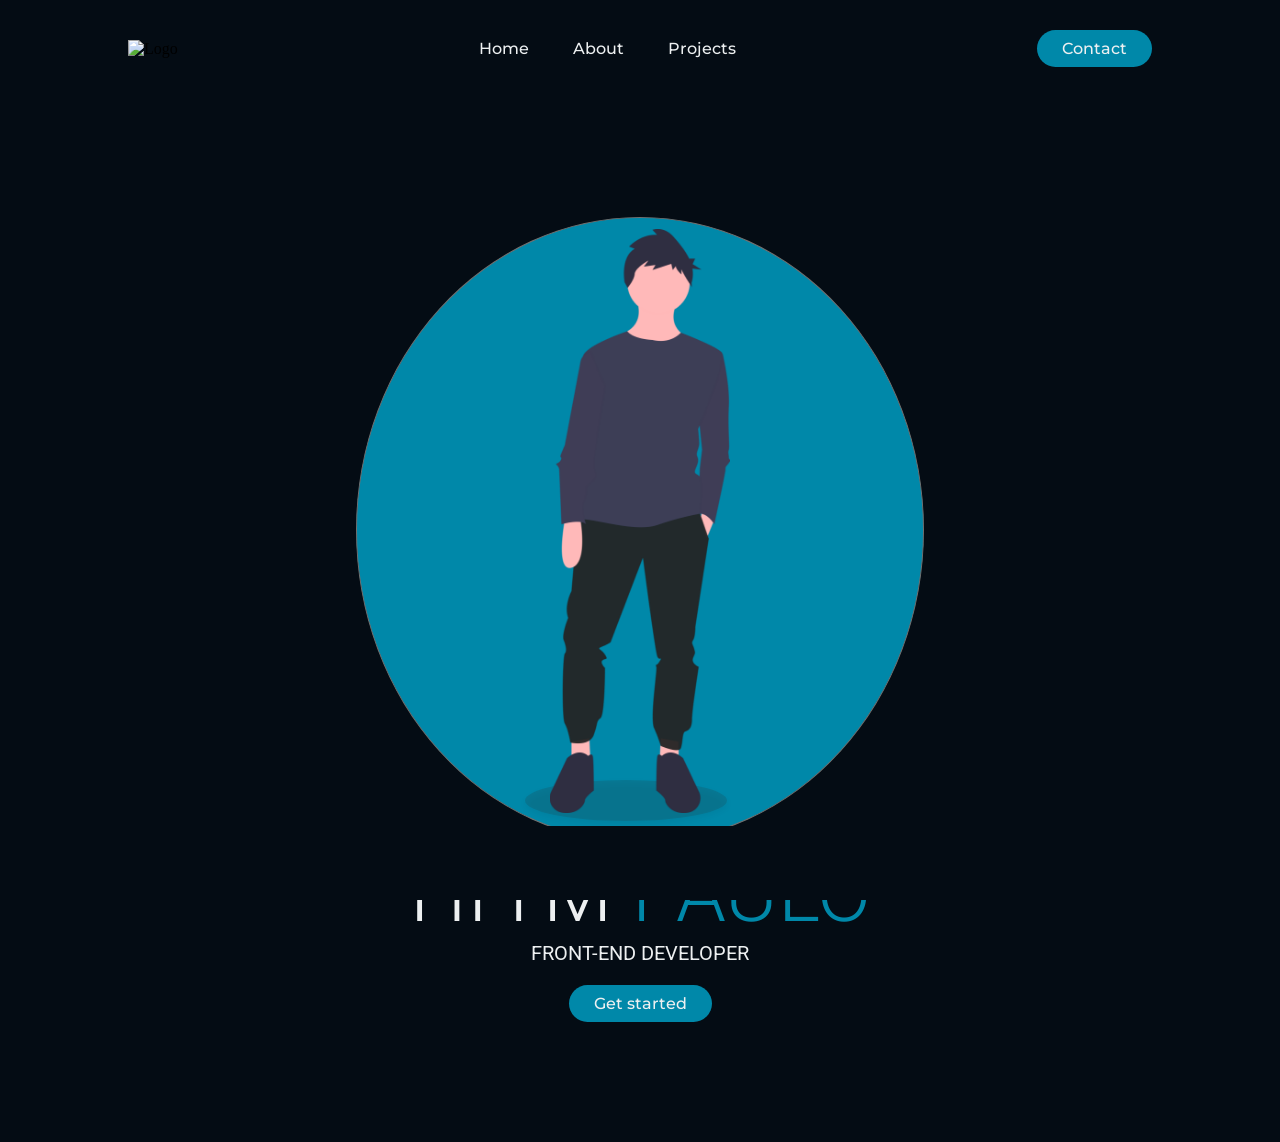
==== Index.html @ cc16ebce "Update Index.html" ====
<!DOCTYPE html>
<html lang="en">
    <head>
        <meta charset="UTF-8">
        <meta name="viewport" content="width=device-width, initial-scale=1.0">
        <title>Paulo | Front-end</title>
        <link rel="stylesheet" href="style.css">
        <link rel="stylesheet" href="css/all.min.css">
        

    </head>
        <header>
            <img src="" alt="Logo">
            <nav>
                <ul class="nav-links">
                    <li><a href="#">Home</a></li>
                    <li><a href="#">About</a></li>
                    <li><a href="#">Projects</a></li>
                </ul>
            </nav>
            <a class="contact" href="#"><button>Contact</button></a>
        </header>
    <body>

        <main class="main">
                <img class="character" src="personagem.png" alt="">
                <h1>Hi I'm <span id="name">Paulo</span></h1>
                <p>Front-end Developer</p>
                <a class="" href="#"><button id="startbutton">Get started</button></a>
        </main>



        <footer>
            <div class="footer">
                <i id="facebook" class="fab fa-facebook"></i>
                <i id="github" class="fab fa-github"></i>
                <i id="linkedin" class="fab fa-linkedin"></i>
            </div>
        </footer>
        <script defer src="js/all.min.js"></script>
    </body>
</html>
---- style.css ----
@import url('https://fonts.googleapis.com/css2?family=Montserrat:wght@500&display=swap');
@import url('https://fonts.googleapis.com/css2?family=Roboto:wght@300;400;500&display=swap');


* {
    box-sizing: border-box;
    margin: 0;
    padding: 0;
    background-color: #040C14;
}


li, a, button {
    font-family: 'Montserrat', sans-serif;
    font-weight: 500;
    font-size: 16px;
    color: #edf0f1;
    text-decoration: none;
}

header {
    display: flex;
    justify-content: space-between;
    align-items: center;
    padding: 30px 10%;
}


.logo {
    cursor: pointer;
}

.nav-links {
    list-style: none;
}

.nav-links li {
    display: inline-block;
    padding: 0px 20px;
}

.nav-links a {
    transition: all 0.3s ease 0s;
}

.nav-links li a:hover {
    color: #0088a9;
}

button {
    padding: 9px 25px;
    background-color: rgba(0, 136, 169,1);
    border: none;
    border-radius: 50px;
    cursor: pointer ;
    transition: all 0.3s ease 0s;
}

button:hover {
    background-color: rgba(0, 136, 169,0.8);
}

/* MAIN */

.main {    
    font-weight: 400;
    margin: 0px;
    padding: 120px;
    justify-content: center;
    color: #edf0f1;
    text-align: center;
    
}

h1 {
    font-family: 'Roboto', sans-serif;
    font-weight: 300;
    font-size: 5rem;
    text-align: center;
    margin: 0;
    padding: 0;
    text-transform: uppercase;
}

p {
    font-family: 'Roboto', sans-serif;
    font-weight: 400;
    text-align: center;
    font-size: 15pt;
    text-transform: uppercase;
}
#name{
    color: #0088a9;
}


#startbutton {
    margin-top: 20px;
}

/*- --- -- FOOTER ------ */

.footer {
    width: 100%;
    padding: 20px;
    text-align: center;
    bottom: 0;
    position: fixed;
}

/* --- ICONS  */ 

#facebook {
    margin-right: 5px;
    font-size: 30px;
    cursor: pointer;
    text-decoration: none;
    border-radius: 50%;
    text-align: center;
    color: white;
}
#github {
    margin-right: 5px;
    font-size: 30px;
    cursor: pointer;
    text-decoration: none;
    border-radius: 50%;
    text-align: center;
    color: white;
}
#linkedin {
    font-size: 30px;
    cursor: pointer;
    text-decoration: none;
    border-radius: 50%;
    text-align: center;
    color: white;
}

    /* Query */

    /* Extra small devices portrait phones, less than 576px */

    @media (max-width: 575.98px) {
        header {
            display: flex;
            align-items: center;
            padding: 20px 2%;
            justify-content: center;
            
        }

        .nav-links li {
            display: inline-block;
            padding: 0px 0px;
            margin: 0;
            
        }

        button {
            padding: 5px 10px;
            background-color: rgba(0, 136, 169,1);
            border: none;
            border-radius: 50px;
            cursor: pointer ;
            transition: all 0.3s ease 0s;
        }

        .main,h1,p {
            margin: 0px;
            padding: 50px 0px 0px 0px;
            width: 100%;            
        }
    }   


    /* / Small devices (landscape phones, 576px and up) */

    @media (min-width: 576px) and (max-width: 767.98px) {
        .main,h1,p {
            margin: 0px;
            padding: 50px 0px 0px 0px;
            width: 100%;            
        }
    }
          
    
    // Medium devices (tablets, 768px and up)
    @media (min-width: 768px) and (max-width: 991.98px) { ... }

    // Large devices (desktops, 992px and up)
    @media (min-width: 992px) and (max-width: 1199.98px) { ... }

    // Extra large devices (large desktops, 1200px and up)
    @media (min-width: 1200px) { ... }
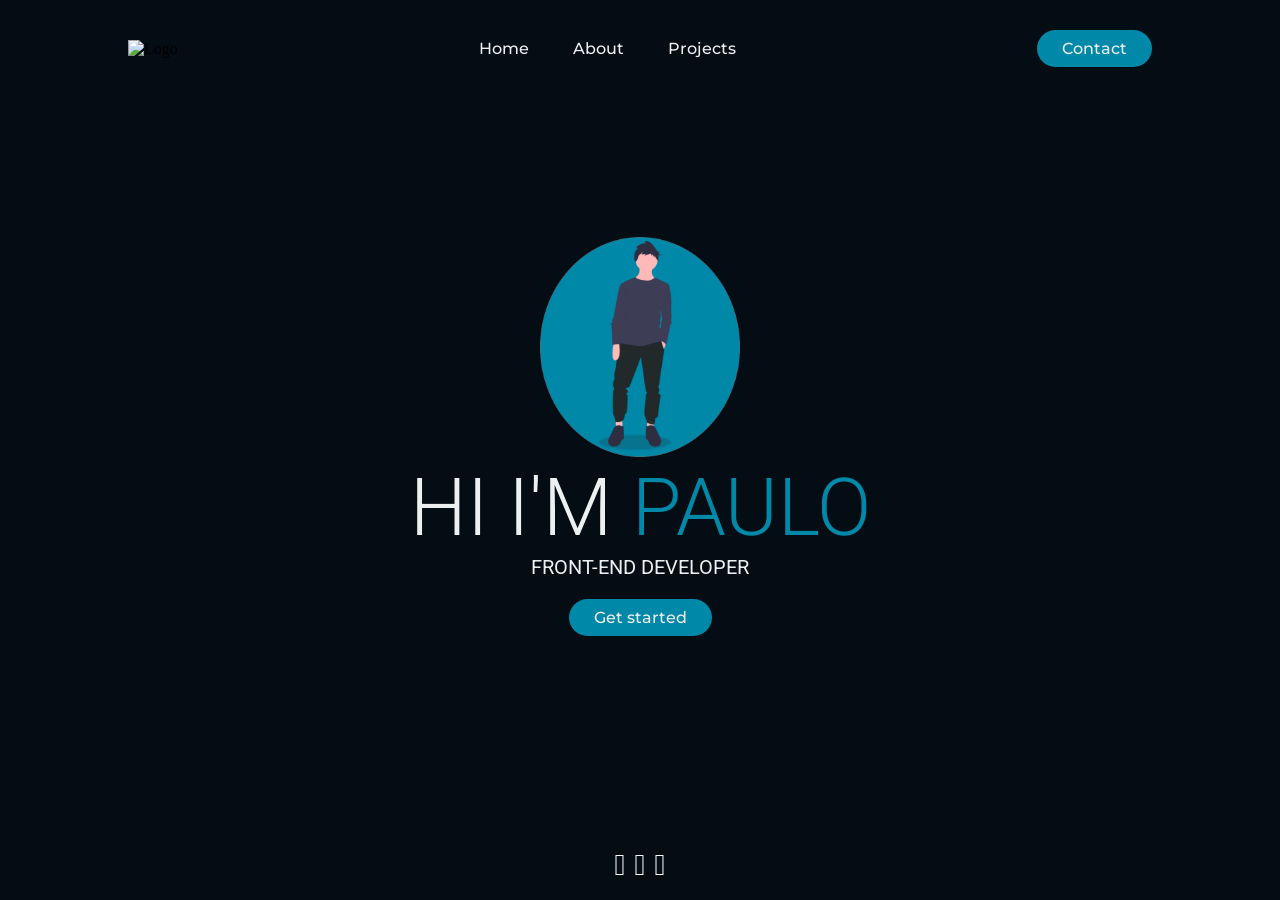
==== commit 019f28e7: "Update Index.html" ====
--- a/Index.html
+++ b/Index.html
@@ -22,7 +22,7 @@
         </header>
     <body>
 
-        <main class="main">
+        <main class="main" >
                 <img class="character" src="personagem.png" alt="">
                 <h1>Hi I'm <span id="name">Paulo</span></h1>
                 <p>Front-end Developer</p>
--- a/style.css
+++ b/style.css
@@ -72,6 +72,13 @@
     
 }
 
+.character {
+    margin: 20px 0px 0px 0px;
+    padding: 0;
+    height: 220px;
+    
+}
+
 h1 {
     font-family: 'Roboto', sans-serif;
     font-weight: 300;
@@ -171,6 +178,11 @@
             padding: 50px 0px 0px 0px;
             width: 100%;            
         }
+
+        .character {
+            margin: 0;
+            padding: 0;
+        }
     }   
 
 
@@ -192,4 +204,4 @@
     @media (min-width: 992px) and (max-width: 1199.98px) { ... }
 
     // Extra large devices (large desktops, 1200px and up)
-    @media (min-width: 1200px) { ... }+    @media (min-width: 1200px) { ... }
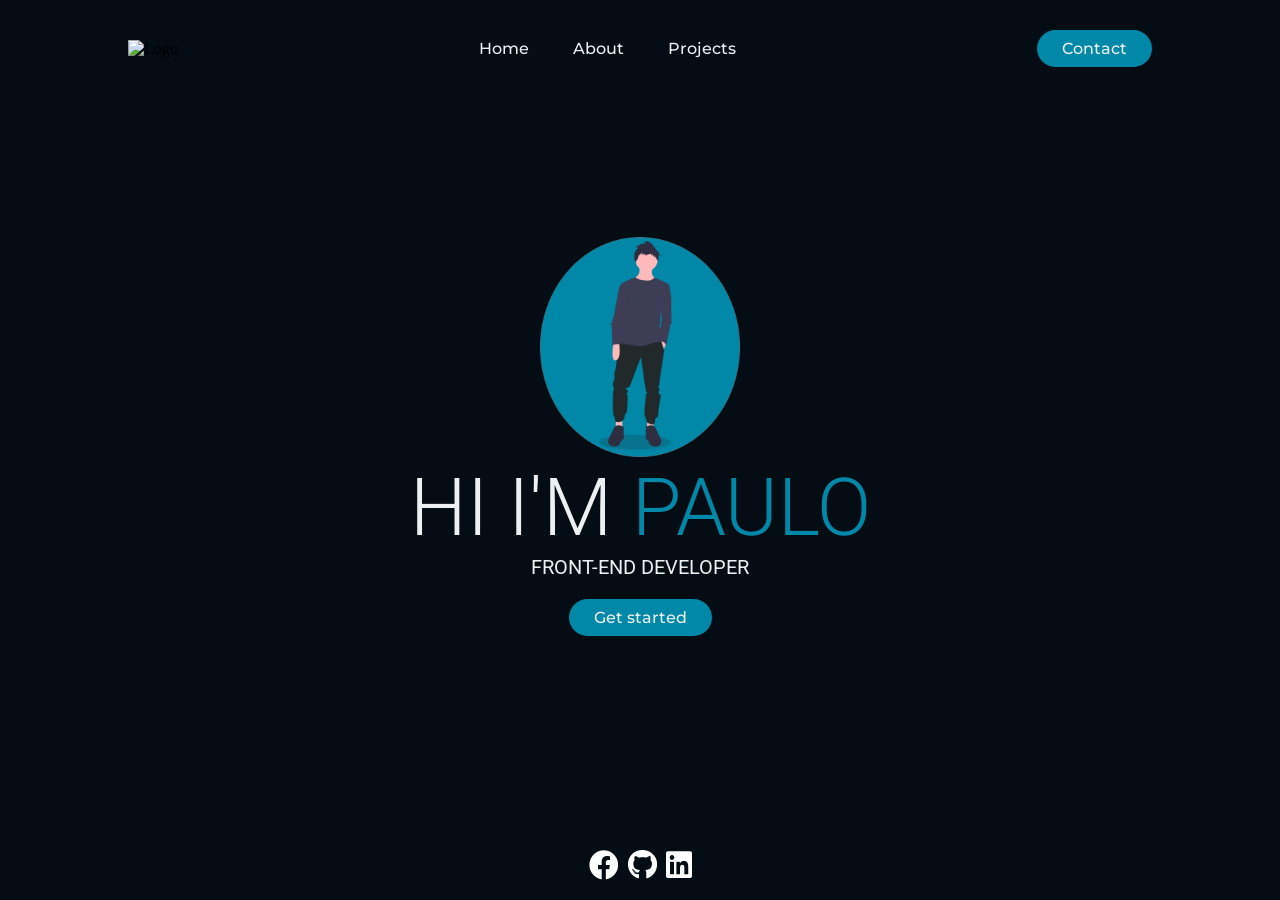
==== commit 6e3d2074: "Update Index.html" ====
--- a/Index.html
+++ b/Index.html
@@ -6,6 +6,7 @@
         <title>Paulo | Front-end</title>
         <link rel="stylesheet" href="style.css">
         <link rel="stylesheet" href="css/all.min.css">
+        <link rel="stylesheet" href="https://cdnjs.cloudflare.com/ajax/libs/font-awesome/5.15.1/css/all.min.css">
         
 
     </head>
@@ -22,7 +23,7 @@
         </header>
     <body>
 
-        <main class="main" >
+        <main class="main">
                 <img class="character" src="personagem.png" alt="">
                 <h1>Hi I'm <span id="name">Paulo</span></h1>
                 <p>Front-end Developer</p>
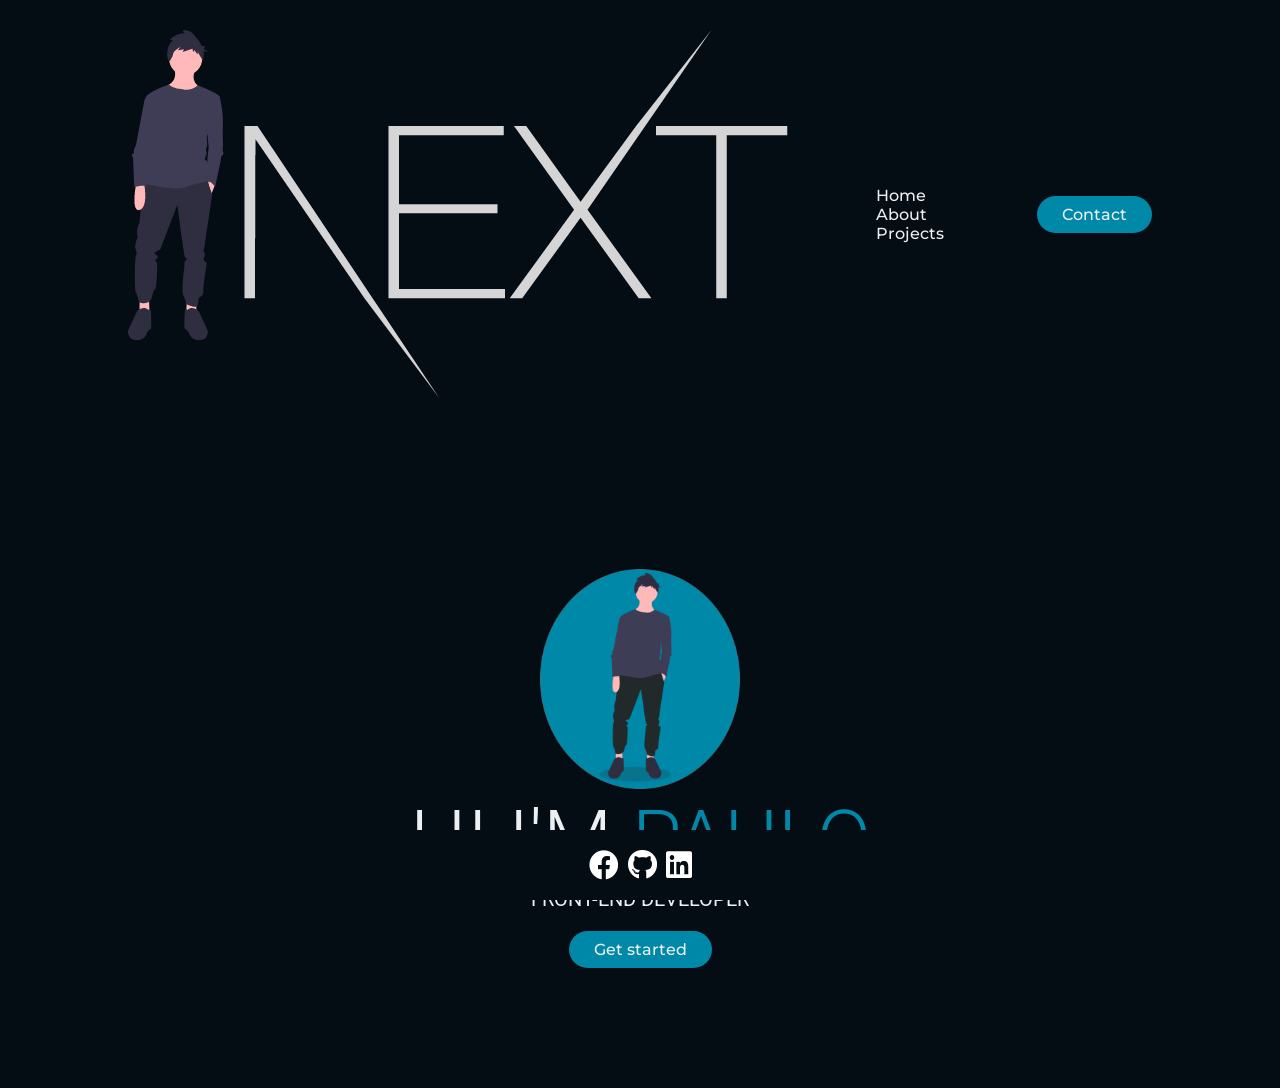
==== commit 294cc805: "Index.html" ====
--- a/Index.html
+++ b/Index.html
@@ -11,11 +11,11 @@
 
     </head>
         <header>
-            <img src="" alt="Logo">
+            <img class="logo" src="Illustraton/Logo up.png" alt="Logo">
             <nav>
                 <ul class="nav-links">
-                    <li><a href="#">Home</a></li>
-                    <li><a href="#">About</a></li>
+                    <li><a href="Index.html">Home</a></li>
+                    <li><a href="About.html">About</a></li>
                     <li><a href="#">Projects</a></li>
                 </ul>
             </nav>
@@ -24,9 +24,9 @@
     <body>
 
         <main class="main">
-                <img class="character" src="personagem.png" alt="">
+                <img class="character" src="Illustraton/personagem.png" alt="">
                 <h1>Hi I'm <span id="name">Paulo</span></h1>
-                <p>Front-end Developer</p>
+                <p class="subtitle">Front-end Developer</p>
                 <a class="" href="#"><button id="startbutton">Get started</button></a>
         </main>
 
--- a/style.css
+++ b/style.css
@@ -183,6 +183,8 @@
             margin: 0;
             padding: 0;
         }
+
+        
     }   
 
 
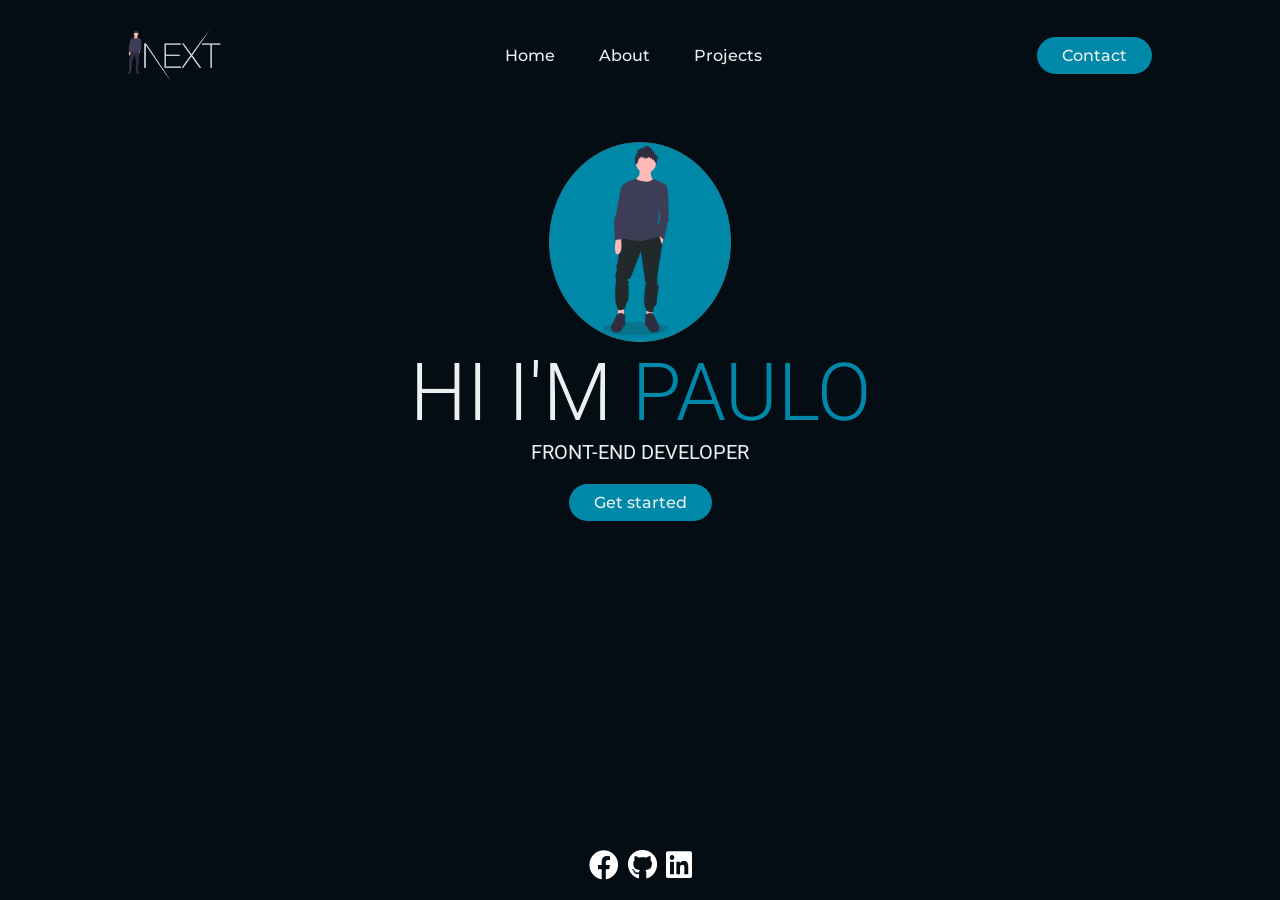
==== commit ba43fa0f: "index.html" ====
--- a/Index.html
+++ b/Index.html
@@ -16,7 +16,7 @@
                 <ul class="nav-links">
                     <li><a href="Index.html">Home</a></li>
                     <li><a href="About.html">About</a></li>
-                    <li><a href="#">Projects</a></li>
+                    <li><a href="Projects.html">Projects</a></li>
                 </ul>
             </nav>
             <a class="contact" href="#"><button>Contact</button></a>
--- a/style.css
+++ b/style.css
@@ -1,5 +1,6 @@
 @import url('https://fonts.googleapis.com/css2?family=Montserrat:wght@500&display=swap');
 @import url('https://fonts.googleapis.com/css2?family=Roboto:wght@300;400;500&display=swap');
+@import url('https://fonts.googleapis.com/css2?family=Libre+Baskerville&display=swap');
 
 
 * {
@@ -7,6 +8,7 @@
     margin: 0;
     padding: 0;
     background-color: #040C14;
+    background-repeat: no-repeat;
 }
 
 
@@ -16,6 +18,10 @@
     font-size: 16px;
     color: #edf0f1;
     text-decoration: none;
+}
+
+.logo {
+    max-width: 10%;
 }
 
 header {
@@ -62,21 +68,40 @@
 
 /* MAIN */
 
+.body {
+    background-color:;
+}
+
+
 .main {    
     font-weight: 400;
     margin: 0px;
-    padding: 120px;
+    padding-top: 30px;
     justify-content: center;
     color: #edf0f1;
     text-align: center;
-    
-}
+}
+
+.main-about {
+    margin: 0;
+    padding: 10px;
+    width: 50%;
+    background-color: #0088a9;
+    text-align: center;
+}
+
 
 .character {
-    margin: 20px 0px 0px 0px;
-    padding: 0;
-    height: 220px;
-    
+    margin: 0px 0px 0px 0px;
+    padding: 0;
+    height: 200px;
+}
+
+.image-body {
+    padding: 20px;
+    margin: 50px;
+    display: block;
+    max-width: 400px;
 }
 
 h1 {
@@ -89,14 +114,43 @@
     text-transform: uppercase;
 }
 
-p {
+
+.title-about {
+    font-family: 'Roboto', sans-serif;
+    text-align: center;
+    color: #edf0f1;
+    margin: 0;
+    padding-top: 60px;
+    text-align: center;
+    text-transform: uppercase;
+    font-weight: 300;
+}
+
+.about {
+    display: flex;
+    margin: 0;  
+    padding: 0;
+}
+
+.subtitle {
     font-family: 'Roboto', sans-serif;
     font-weight: 400;
     text-align: center;
     font-size: 15pt;
     text-transform: uppercase;
 }
-#name{
+
+.subtitle-about {
+    font-family: 'Libre Baskerville', serif;
+    color: #edf0f1;
+    padding: 20px;
+    text-align: center;
+    margin-right: auto;
+    margin-left: auto;
+    
+}
+
+#name {
     color: #0088a9;
 }
 
@@ -199,7 +253,7 @@
     }
           
     
-    // Medium devices (tablets, 768px and up)
+    /*/ Medium devices (tablets, 768px and up)
     @media (min-width: 768px) and (max-width: 991.98px) { ... }
 
     // Large devices (desktops, 992px and up)
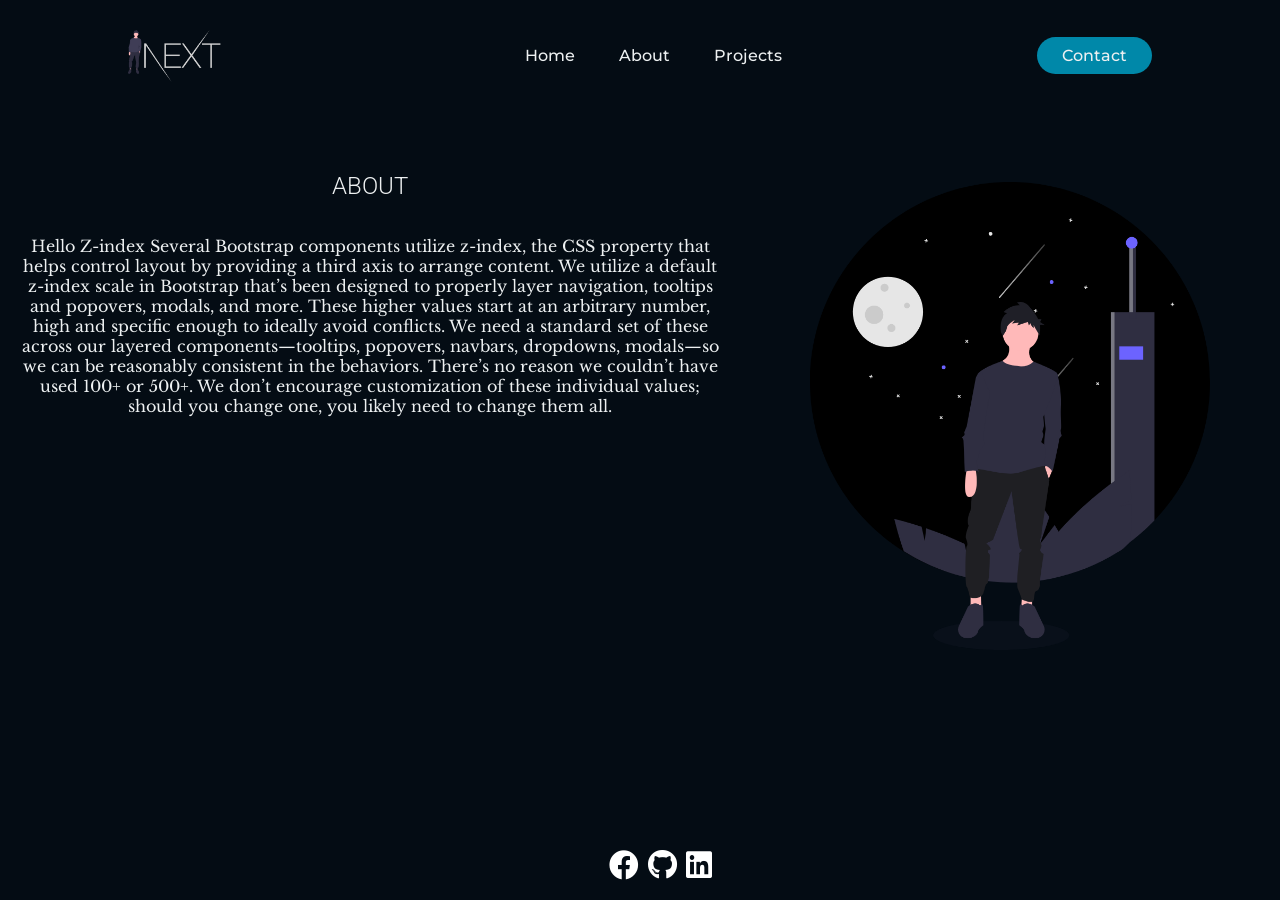
==== commit 6652bab0: "Update Index.html" ====
--- a/Index.html
+++ b/Index.html
@@ -21,15 +21,24 @@
             </nav>
             <a class="contact" href="#"><button>Contact</button></a>
         </header>
-    <body>
+    <body class="body">
+            <article>
+                <div class="about">
+                    <div>
+                        <h2 class="title-about">About</h2>
+                        <p class="p-about"> Hello Z-index
+                        Several Bootstrap components utilize z-index, the CSS property that helps control layout by providing a third axis to arrange content. We utilize a default z-index scale in Bootstrap that’s been designed to properly layer navigation, tooltips and popovers, modals, and more.
+                        
+                        These higher values start at an arbitrary number, high and specific enough to ideally avoid conflicts. We need a standard set of these across our layered components—tooltips, popovers, navbars, dropdowns, modals—so we can be reasonably consistent in the behaviors. There’s no reason we couldn’t have used 100+ or 500+.
+                        
+                        We don’t encourage customization of these individual values; should you change one, you likely need to change them all. </p>                  
+                    </div>
 
-        <main class="main">
-                <img class="character" src="Illustraton/personagem.png" alt="">
-                <h1>Hi I'm <span id="name">Paulo</span></h1>
-                <p class="subtitle">Front-end Developer</p>
-                <a class="" href="#"><button id="startbutton">Get started</button></a>
-        </main>
-
+                    <div>
+                        <img class="image-body" src="Illustraton/Me.png" alt="">
+                    </div>
+                </div>    
+            </article>    
 
 
         <footer>
--- a/style.css
+++ b/style.css
@@ -3,12 +3,17 @@
 @import url('https://fonts.googleapis.com/css2?family=Libre+Baskerville&display=swap');
 
 
-* {
+html {
     box-sizing: border-box;
     margin: 0;
     padding: 0;
     background-color: #040C14;
     background-repeat: no-repeat;
+}
+
+body {
+    margin: 0;
+    padding: 0;
 }
 
 
@@ -69,7 +74,7 @@
 /* MAIN */
 
 .body {
-    background-color:;
+    
 }
 
 
@@ -140,14 +145,13 @@
     text-transform: uppercase;
 }
 
-.subtitle-about {
+.p-about {
     font-family: 'Libre Baskerville', serif;
     color: #edf0f1;
     padding: 20px;
     text-align: center;
     margin-right: auto;
-    margin-left: auto;
-    
+    margin-left: auto;    
 }
 
 #name {
@@ -158,6 +162,180 @@
 #startbutton {
     margin-top: 20px;
 }
+
+/* START - PROJECTS STYLE */
+
+
+.containers {
+    display: flex;
+    margin-left: 200px;
+    margin-right: 200px;
+    padding-bottom: 20px;
+}
+
+.containers-1 {
+    display: flex;
+    margin-left: 200px;
+    margin-right: 200px;
+    padding-bottom: 100px;
+}
+
+.container-1 {
+    position: relative;
+    width: 50%;
+    display: flex;
+    margin-right: 10px;
+}
+
+.container-2 {
+    position: relative;
+    width: 50%;
+    display: flex;
+    margin-left: 10px;
+}
+
+.container-3 {
+    position: relative;
+    width: 50%;
+    display: flex;
+    margin-right: 10px;
+}
+
+.container-4 {
+    position: relative;
+    width: 50%;
+    display: flex;
+    margin-left: 10px;
+}
+
+.image {
+    display: block;
+    width: 100%;
+    height: auto;
+}
+
+.overlay-1 {
+    position: absolute;
+    top: 0;
+    bottom: 0;
+    left: 0;
+    right: 0;
+    height: 100%;
+    width: 100%;
+    opacity: 0;
+    transition: .3s ease;
+    background-color:#FEAE5E;    
+}
+
+.overlay-2 {
+    position: absolute;
+    top: 0;
+    bottom: 0;
+    left: 0;
+    right: 0;
+    height: 100%;
+    width: 100%;
+    opacity: 0;
+    transition: .3s ease;
+    background-color:#4ad674;    
+}
+
+.overlay-3 {
+    position: absolute;
+    top: 0;
+    bottom: 0;
+    left: 0;
+    right: 0;
+    height: 100%;
+    width: 100%;
+    opacity: 0;
+    transition: .3s ease;
+    background-color:#F65C46;    
+}
+
+.overlay-4 {
+    position: absolute;
+    top: 0;
+    bottom: 0;
+    left: 0;
+    right: 0;
+    height: 100%;
+    width: 100%;
+    opacity: 0;
+    transition: .3s ease;
+    background-color:#5968FC;    
+}
+
+.container-1:hover .overlay-1 {
+    opacity: 1;
+}
+
+.container-2:hover .overlay-2 {
+    opacity: 1;
+}
+.container-3:hover .overlay-3 {
+    opacity: 1;
+}
+.container-4:hover .overlay-4 {
+    opacity: 1;
+}
+
+.text-1 {
+    font-family: 'Roboto', sans-serif;
+    color:white;
+    font-size: 20px;
+    position: absolute;
+    text-align: center;
+    top: 50%;
+    left: 50%;
+    transform: translate(-50%, -50%);
+    -ms-transform: translate(-50%, -50%);
+    
+}
+
+
+.text-2 {
+    font-family: 'Roboto', sans-serif;
+    color:white;
+    font-size: 20px;
+    position: absolute;
+    text-align: center;
+    top: 50%;
+    left: 50%;
+    transform: translate(-50%, -50%);
+    -ms-transform: translate(-50%, -50%);
+    
+}
+
+.text-3 {
+    font-family: 'Roboto', sans-serif;
+    color:white;
+    font-size: 20px;
+    position: absolute;
+    text-align: center;
+    top: 50%;
+    left: 50%;
+    transform: translate(-50%, -50%);
+    -ms-transform: translate(-50%, -50%);
+    
+}
+
+.text-4 {
+    font-family: 'Roboto', sans-serif;
+    color:white;
+    font-size: 20px;
+    position: absolute;
+    text-align: center;
+    top: 50%;
+    left: 50%;
+    transform: translate(-50%, -50%);
+    -ms-transform: translate(-50%, -50%);
+}
+
+
+
+/* END - PROJECTS STYLE */
+
 
 /*- --- -- FOOTER ------ */
 
@@ -167,6 +345,7 @@
     text-align: center;
     bottom: 0;
     position: fixed;
+    
 }
 
 /* --- ICONS  */ 
@@ -202,7 +381,13 @@
 
     /* Extra small devices portrait phones, less than 576px */
 
-    @media (max-width: 575.98px) {
+    @media (max-width: 767.98px) {
+        .body {
+            padding: 0%;
+            margin: 0%;
+            
+        }
+        
         header {
             display: flex;
             align-items: center;
@@ -214,7 +399,8 @@
         .nav-links li {
             display: inline-block;
             padding: 0px 0px;
-            margin: 0;
+            margin: 2px;
+            width: auto;
             
         }
 
@@ -238,20 +424,177 @@
             padding: 0;
         }
 
+        .containers {
+            flex-wrap: wrap;
+            margin: 1px;
+            padding-bottom: 0px;
+            min-width: 100%;
+            display: flex;            
+        }
+        
+        .containers-1 {
+            flex-wrap: wrap;
+            margin: 1px;
+            padding-bottom: 0px;
+            min-width: 100%;
+            display: flex;            
+        }
+
+        .container-1, .container-2, .container-3, .container-4 {
+            position: relative;
+            width: 100%;
+            display: flex;
+            margin: 2px;
+            padding: 2px;
+        }
+
+        .about {
+            display: flex;
+            margin: 0;  
+            padding: 10px;            
+            flex-wrap: wrap;
+            min-width: 100%;
+            flex-direction: column-reverse;
+        }   
+
+        .subtitle {
+            font-family: 'Roboto', sans-serif;
+            font-weight: 400;
+            text-align: center;
+            font-size: 15pt;
+            text-transform: uppercase;
+            
+        }
+        
+        .p-about {
+            font-family: 'Libre Baskerville', serif;
+            color: #edf0f1;
+            padding: 0;
+            margin-right: 10px;
+            width: 100%;
+            padding-bottom: 20px;
+        }
+
+        .image-body {
+            padding: 0;
+            margin-left: auto;
+            margin-right: auto;
+            display: block;
+            max-width: 80%;
+            
+        }
+
+        .title-about {
+            font-family: 'Roboto', sans-serif;
+            text-align: center;
+            color: #edf0f1;
+            margin: 0;
+            padding-top: 0;
+            text-align: center;
+            text-transform: uppercase;
+            font-weight: 300;
+            text-transform: bold;
+            padding-bottom: 5px;
+        }
+
+        .footer {
+            position: relative;
+            left: 0;
+            bottom: 0;
+            width: 100%;
+            background-color: #040C14;
+            color: white;
+            text-align: center;
+        }
+        
+        /* --- ICONS  */ 
+        
+        #facebook {
+            margin-right: 5px;
+            font-size: 30px;
+            cursor: pointer;
+            text-decoration: none;
+            border-radius: 50%;
+            text-align: center;
+            color: white;
+        }
+        #github {
+            margin-right: 5px;
+            font-size: 30px;
+            cursor: pointer;
+            text-decoration: none;
+            border-radius: 50%;
+            text-align: center;
+            color: white;
+        }
+        #linkedin {
+            font-size: 30px;
+            cursor: pointer;
+            text-decoration: none;
+            border-radius: 50%;
+            text-align: center;
+            color: white;
+        }
         
     }   
 
 
     /* / Small devices (landscape phones, 576px and up) */
-
-    @media (min-width: 576px) and (max-width: 767.98px) {
+    
+    @media (min-width: 768px) and (max-width: 991.98px) {
         .main,h1,p {
             margin: 0px;
             padding: 50px 0px 0px 0px;
             width: 100%;            
         }
+        .containers {
+            flex-wrap: wrap;
+            margin: 1px;
+            padding-bottom: 0px;
+            min-width: 100%;
+            display: flex;            
+        }
+        
+        .containers-1 {
+            flex-wrap: wrap;
+            margin: 1px;
+            padding-bottom: 0px;
+            min-width: 100%;
+            display: flex;            
+        }
+
+        .container-1, .container-2, .container-3, .container-4 {
+            position: relative;
+            width: 100%;
+            display: flex;
+            margin: 2px;
+            padding: 2px;
+        }
     }
-          
+
+    @media (min-width: 992px) and (max-width: 1199.98px) {
+        .main,h1,p {
+            margin: 0px;
+            padding: 50px 0px 0px 0px;
+            width: 100%;            
+        }
+        .containers {
+            display: flex;
+            margin-left: 200px;
+            margin-right: 200px;
+            padding-bottom: 20px;
+            min-width: 50%;
+        }
+        
+        .containers-1 {
+            display: flex;
+            margin-left: 200px;
+            margin-right: 200px;
+            padding-bottom: 50px;
+            min-width: 50%;
+        }
+
+    }
     
     /*/ Medium devices (tablets, 768px and up)
     @media (min-width: 768px) and (max-width: 991.98px) { ... }
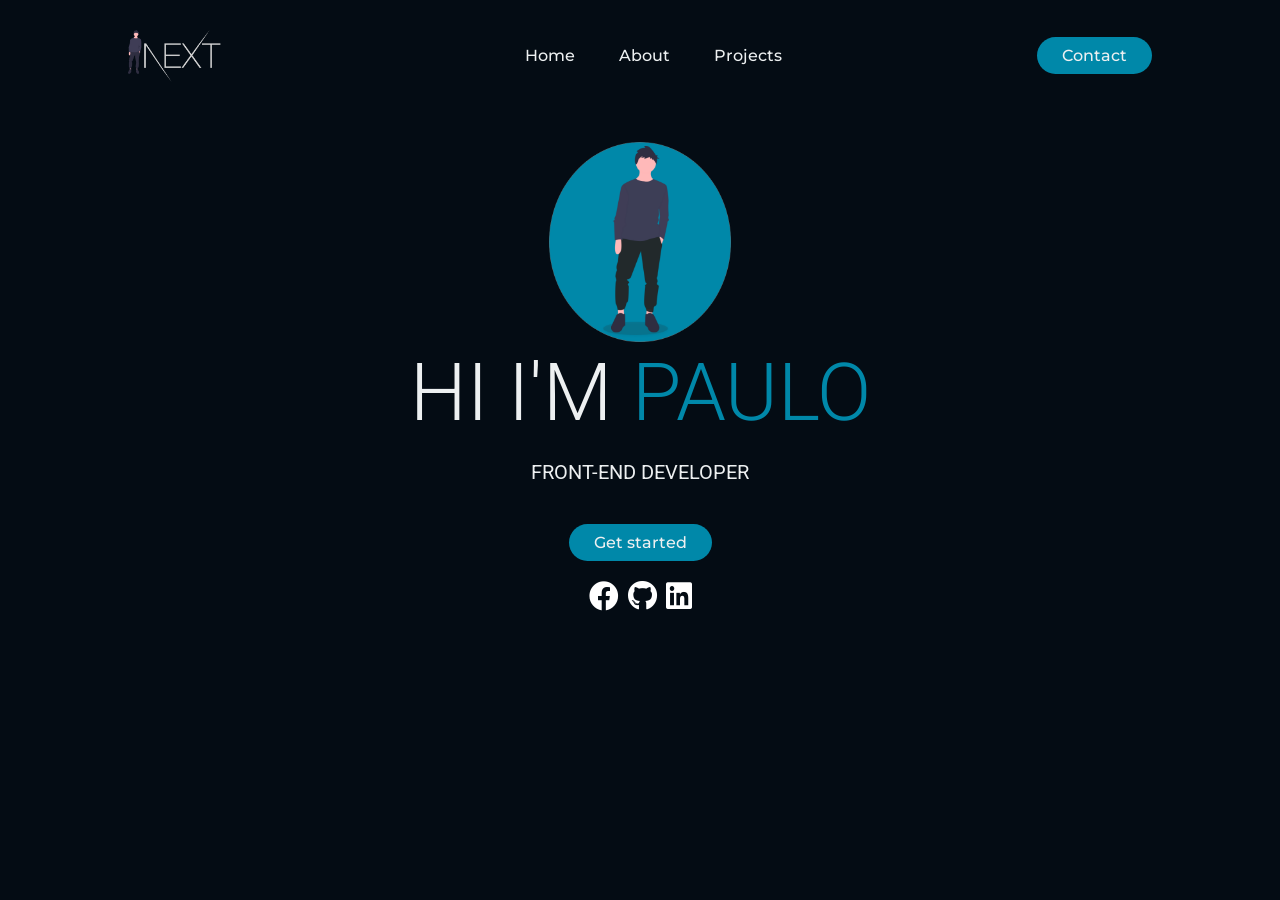
==== commit 2d46b38b: "Update Index.html" ====
--- a/Index.html
+++ b/Index.html
@@ -21,24 +21,15 @@
             </nav>
             <a class="contact" href="#"><button>Contact</button></a>
         </header>
-    <body class="body">
-            <article>
-                <div class="about">
-                    <div>
-                        <h2 class="title-about">About</h2>
-                        <p class="p-about"> Hello Z-index
-                        Several Bootstrap components utilize z-index, the CSS property that helps control layout by providing a third axis to arrange content. We utilize a default z-index scale in Bootstrap that’s been designed to properly layer navigation, tooltips and popovers, modals, and more.
-                        
-                        These higher values start at an arbitrary number, high and specific enough to ideally avoid conflicts. We need a standard set of these across our layered components—tooltips, popovers, navbars, dropdowns, modals—so we can be reasonably consistent in the behaviors. There’s no reason we couldn’t have used 100+ or 500+.
-                        
-                        We don’t encourage customization of these individual values; should you change one, you likely need to change them all. </p>                  
-                    </div>
+    <body>
 
-                    <div>
-                        <img class="image-body" src="Illustraton/Me.png" alt="">
-                    </div>
-                </div>    
-            </article>    
+        <main class="main">
+                <img class="character" src="Illustraton/personagem.png" alt="">
+                <h1>Hi I'm <span id="name">Paulo</span></h1>
+                <p class="subtitle">Front-end Developer</p>
+                <a class="" href="#"><button id="startbutton">Get started</button></a>
+        </main>
+
 
 
         <footer>
--- a/style.css
+++ b/style.css
@@ -340,12 +340,14 @@
 /*- --- -- FOOTER ------ */
 
 .footer {
+    position: relative;
+    padding-top: 20px;
+    left: 0;
+    bottom: 0;
     width: 100%;
-    padding: 20px;
-    text-align: center;
-    bottom: 0;
-    position: fixed;
-    
+    background-color: #040C14;
+    color: white;
+    text-align: center;
 }
 
 /* --- ICONS  */ 
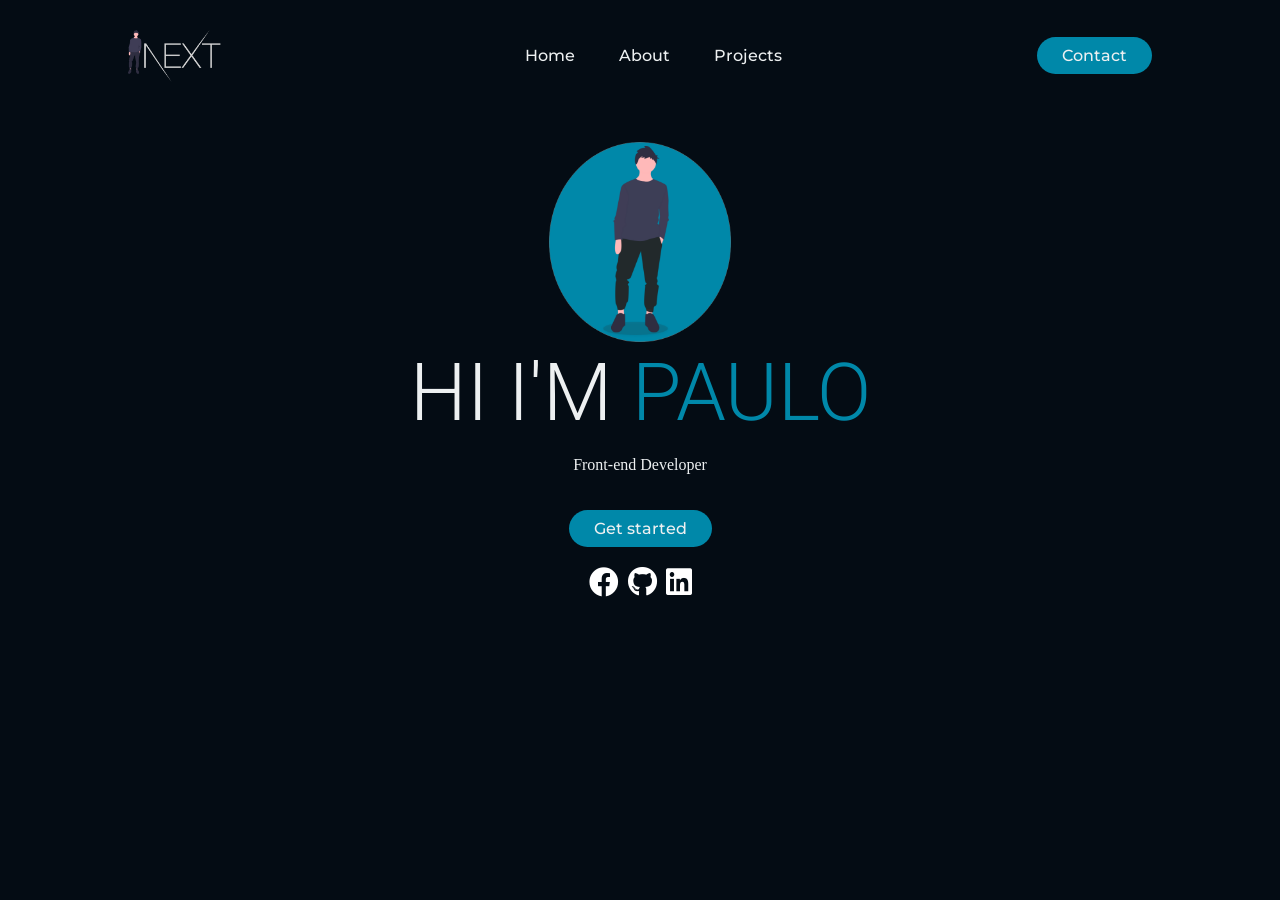
==== commit 2e42f013: "Update Index.html" ====
--- a/Index.html
+++ b/Index.html
@@ -27,7 +27,7 @@
                 <img class="character" src="Illustraton/personagem.png" alt="">
                 <h1>Hi I'm <span id="name">Paulo</span></h1>
                 <p class="subtitle">Front-end Developer</p>
-                <a class="" href="#"><button id="startbutton">Get started</button></a>
+                <a class="" href="About.html"><button id="startbutton">Get started</button></a>
         </main>
 
 
--- a/style.css
+++ b/style.css
@@ -74,7 +74,8 @@
 /* MAIN */
 
 .body {
-    
+    padding: 0;
+    margin: 0;
 }
 
 
@@ -135,14 +136,6 @@
     display: flex;
     margin: 0;  
     padding: 0;
-}
-
-.subtitle {
-    font-family: 'Roboto', sans-serif;
-    font-weight: 400;
-    text-align: center;
-    font-size: 15pt;
-    text-transform: uppercase;
 }
 
 .p-about {
@@ -387,15 +380,13 @@
         .body {
             padding: 0%;
             margin: 0%;
-            
         }
         
         header {
             display: flex;
             align-items: center;
             padding: 20px 2%;
-            justify-content: center;
-            
+            justify-content: center; 
         }
 
         .nav-links li {
@@ -403,7 +394,6 @@
             padding: 0px 0px;
             margin: 2px;
             width: auto;
-            
         }
 
         button {
@@ -458,15 +448,6 @@
             min-width: 100%;
             flex-direction: column-reverse;
         }   
-
-        .subtitle {
-            font-family: 'Roboto', sans-serif;
-            font-weight: 400;
-            text-align: center;
-            font-size: 15pt;
-            text-transform: uppercase;
-            
-        }
         
         .p-about {
             font-family: 'Libre Baskerville', serif;
